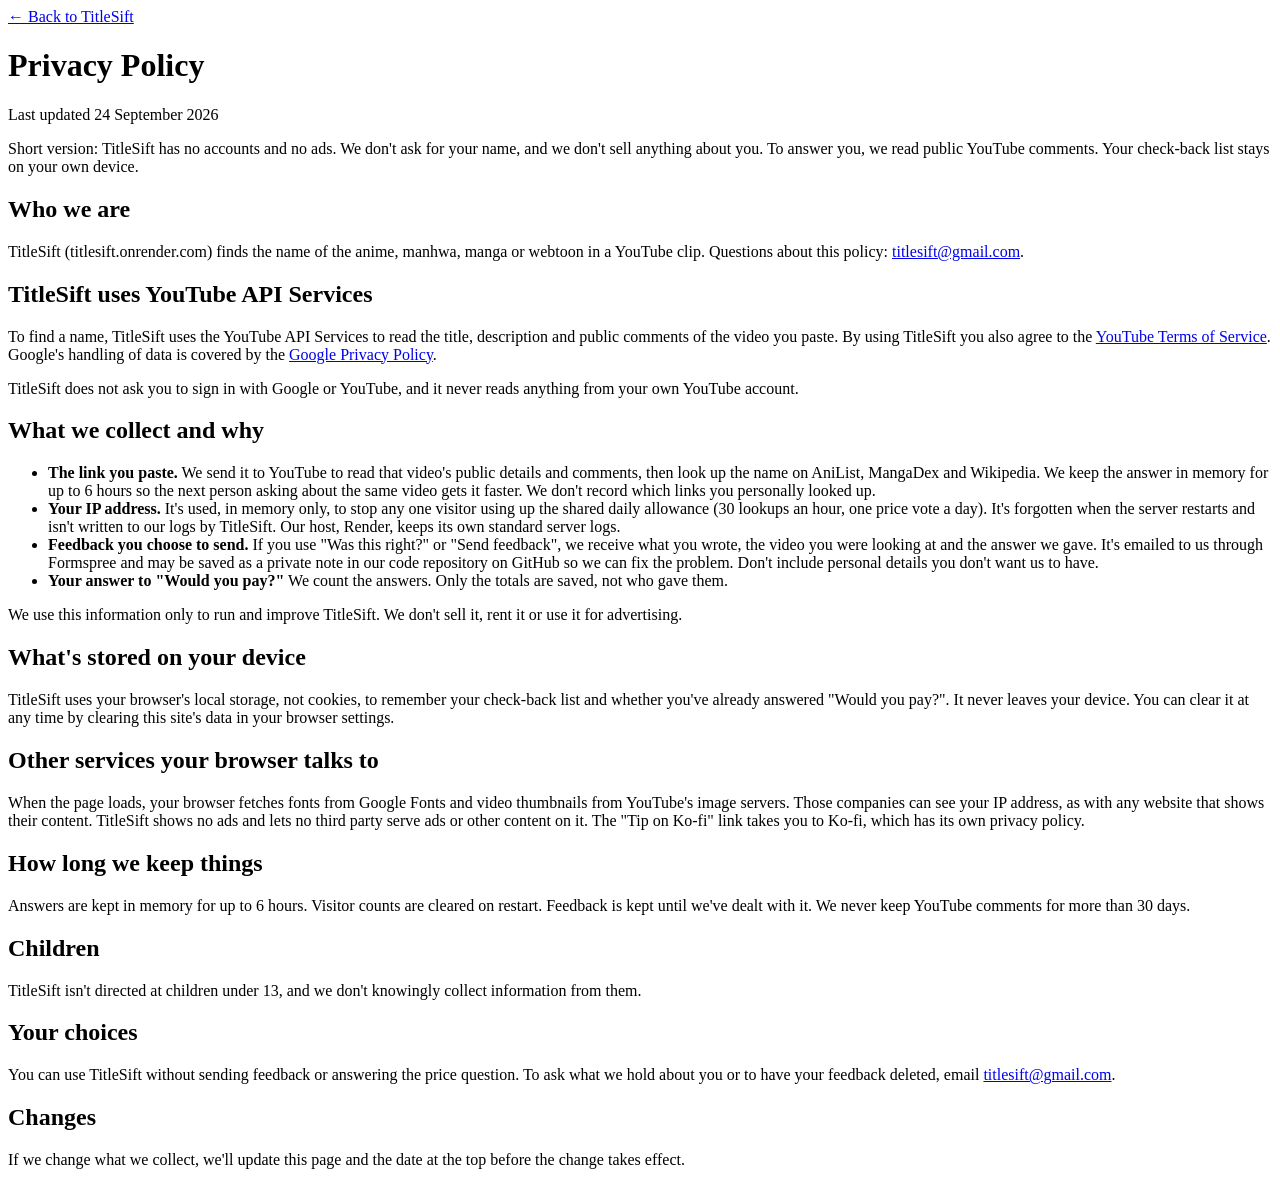
==== webapp/static/privacy.html @ 6038014d "Add a Privacy Policy and Terms of Use, and link videos back to YouTube YouTube's developer policies " ====
<!doctype html>
<html lang="en">
<head>
<meta charset="utf-8">
<meta name="viewport" content="width=device-width, initial-scale=1, viewport-fit=cover">
<title>Privacy Policy · TitleSift</title>
<link rel="icon" href="/icon.svg" type="image/svg+xml">
<link rel="stylesheet" href="https://fonts.googleapis.com/css2?family=Bricolage+Grotesque:opsz,wght@12..96,700;12..96,800&family=Atkinson+Hyperlegible:wght@400;700&display=swap">
<link rel="stylesheet" href="/legal.css">
</head>
<body>
<main>
<a class="back" href="/">← Back to TitleSift</a>
<h1>Privacy Policy</h1>
<p class="date">Last updated 24 September 2026</p>

<p class="box">Short version: TitleSift has no accounts and no ads. We don't ask for your name, and we don't sell anything about you. To answer you, we read public YouTube comments. Your check-back list stays on your own device.</p>

<h2>Who we are</h2>
<p>TitleSift (titlesift.onrender.com) finds the name of the anime, manhwa, manga or webtoon in a YouTube clip. Questions about this policy: <a href="mailto:titlesift@gmail.com">titlesift@gmail.com</a>.</p>

<h2>TitleSift uses YouTube API Services</h2>
<p>To find a name, TitleSift uses the YouTube API Services to read the title, description and public comments of the video you paste. By using TitleSift you also agree to the <a href="https://www.youtube.com/t/terms" rel="noopener">YouTube Terms of Service</a>. Google's handling of data is covered by the <a href="http://www.google.com/policies/privacy" rel="noopener">Google Privacy Policy</a>.</p>
<p>TitleSift does not ask you to sign in with Google or YouTube, and it never reads anything from your own YouTube account.</p>

<h2>What we collect and why</h2>
<ul>
  <li><b>The link you paste.</b> We send it to YouTube to read that video's public details and comments, then look up the name on AniList, MangaDex and Wikipedia. We keep the answer in memory for up to 6 hours so the next person asking about the same video gets it faster. We don't record which links you personally looked up.</li>
  <li><b>Your IP address.</b> It's used, in memory only, to stop any one visitor using up the shared daily allowance (30 lookups an hour, one price vote a day). It's forgotten when the server restarts and isn't written to our logs by TitleSift. Our host, Render, keeps its own standard server logs.</li>
  <li><b>Feedback you choose to send.</b> If you use "Was this right?" or "Send feedback", we receive what you wrote, the video you were looking at and the answer we gave. It's emailed to us through Formspree and may be saved as a private note in our code repository on GitHub so we can fix the problem. Don't include personal details you don't want us to have.</li>
  <li><b>Your answer to "Would you pay?"</b> We count the answers. Only the totals are saved, not who gave them.</li>
</ul>
<p>We use this information only to run and improve TitleSift. We don't sell it, rent it or use it for advertising.</p>

<h2>What's stored on your device</h2>
<p>TitleSift uses your browser's local storage, not cookies, to remember your check-back list and whether you've already answered "Would you pay?". It never leaves your device. You can clear it at any time by clearing this site's data in your browser settings.</p>

<h2>Other services your browser talks to</h2>
<p>When the page loads, your browser fetches fonts from Google Fonts and video thumbnails from YouTube's image servers. Those companies can see your IP address, as with any website that shows their content. TitleSift shows no ads and lets no third party serve ads or other content on it. The "Tip on Ko-fi" link takes you to Ko-fi, which has its own privacy policy.</p>

<h2>How long we keep things</h2>
<p>Answers are kept in memory for up to 6 hours. Visitor counts are cleared on restart. Feedback is kept until we've dealt with it. We never keep YouTube comments for more than 30 days.</p>

<h2>Children</h2>
<p>TitleSift isn't directed at children under 13, and we don't knowingly collect information from them.</p>

<h2>Your choices</h2>
<p>You can use TitleSift without sending feedback or answering the price question. To ask what we hold about you or to have your feedback deleted, email <a href="mailto:titlesift@gmail.com">titlesift@gmail.com</a>.</p>

<h2>Changes</h2>
<p>If we change what we collect, we'll update this page and the date at the top before the change takes effect.</p>
</main>
</body>
</html>
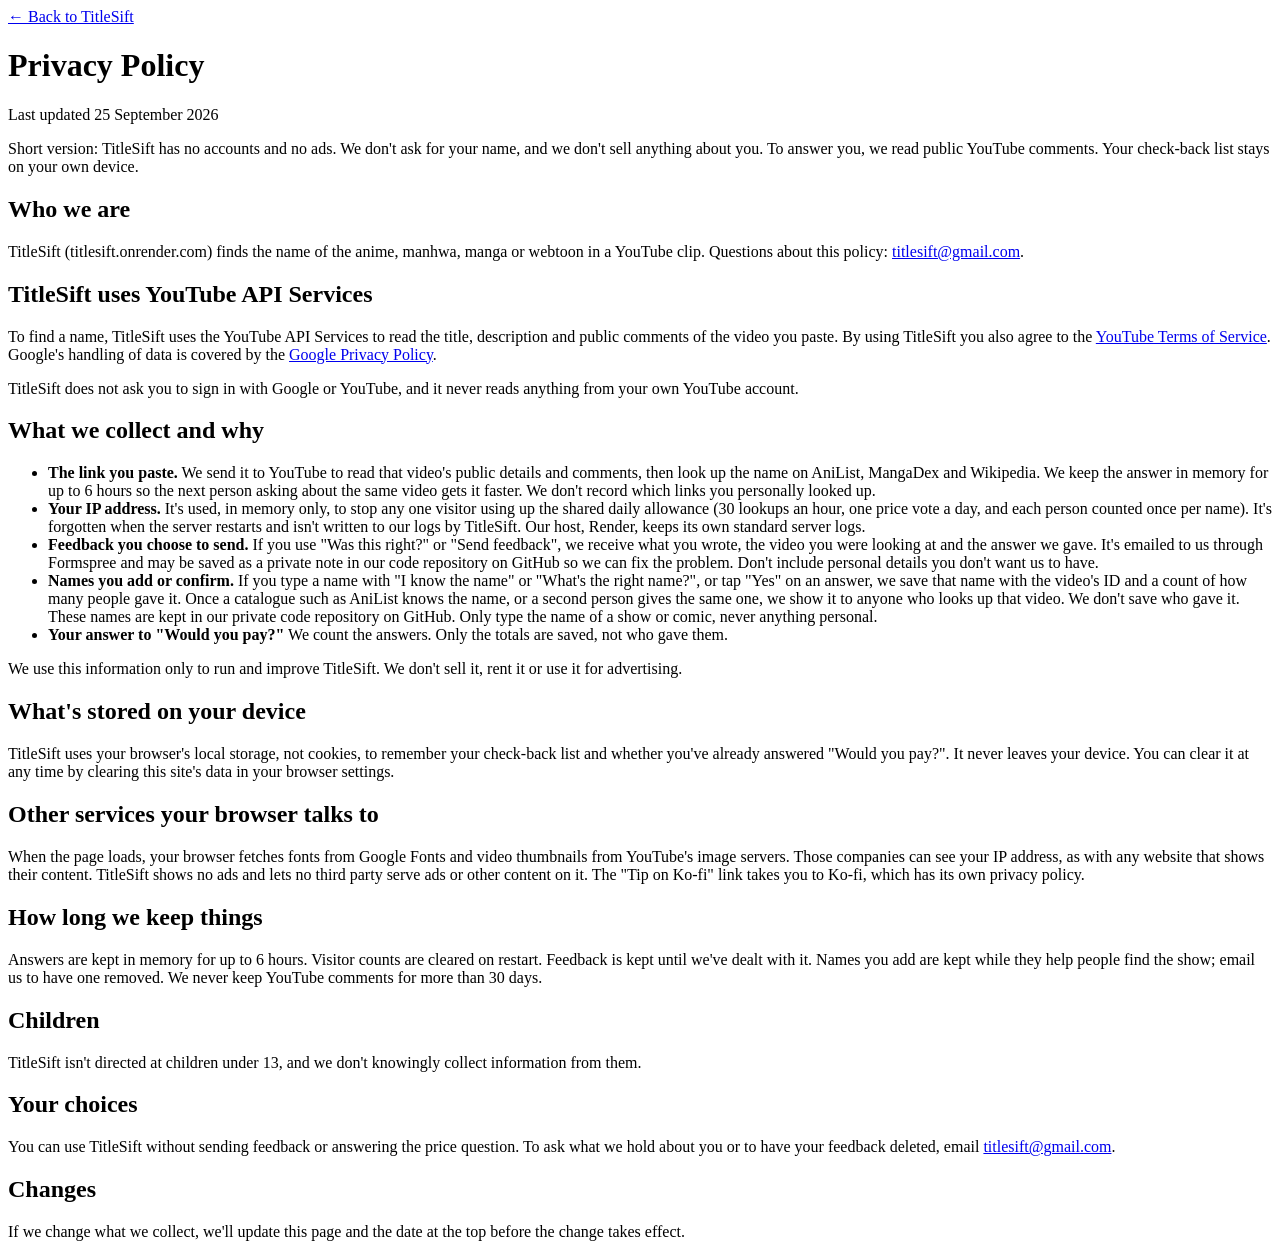
==== commit 26c23d1e: "Let visitors add or confirm a show's name for a video "I know the name" and "What's the right name?"" ====
--- a/webapp/static/privacy.html
+++ b/webapp/static/privacy.html
@@ -12,7 +12,7 @@
 <main>
 <a class="back" href="/">← Back to TitleSift</a>
 <h1>Privacy Policy</h1>
-<p class="date">Last updated 24 September 2026</p>
+<p class="date">Last updated 25 September 2026</p>
 
 <p class="box">Short version: TitleSift has no accounts and no ads. We don't ask for your name, and we don't sell anything about you. To answer you, we read public YouTube comments. Your check-back list stays on your own device.</p>
 
@@ -26,8 +26,9 @@
 <h2>What we collect and why</h2>
 <ul>
   <li><b>The link you paste.</b> We send it to YouTube to read that video's public details and comments, then look up the name on AniList, MangaDex and Wikipedia. We keep the answer in memory for up to 6 hours so the next person asking about the same video gets it faster. We don't record which links you personally looked up.</li>
-  <li><b>Your IP address.</b> It's used, in memory only, to stop any one visitor using up the shared daily allowance (30 lookups an hour, one price vote a day). It's forgotten when the server restarts and isn't written to our logs by TitleSift. Our host, Render, keeps its own standard server logs.</li>
+  <li><b>Your IP address.</b> It's used, in memory only, to stop any one visitor using up the shared daily allowance (30 lookups an hour, one price vote a day, and each person counted once per name). It's forgotten when the server restarts and isn't written to our logs by TitleSift. Our host, Render, keeps its own standard server logs.</li>
   <li><b>Feedback you choose to send.</b> If you use "Was this right?" or "Send feedback", we receive what you wrote, the video you were looking at and the answer we gave. It's emailed to us through Formspree and may be saved as a private note in our code repository on GitHub so we can fix the problem. Don't include personal details you don't want us to have.</li>
+  <li><b>Names you add or confirm.</b> If you type a name with "I know the name" or "What's the right name?", or tap "Yes" on an answer, we save that name with the video's ID and a count of how many people gave it. Once a catalogue such as AniList knows the name, or a second person gives the same one, we show it to anyone who looks up that video. We don't save who gave it. These names are kept in our private code repository on GitHub. Only type the name of a show or comic, never anything personal.</li>
   <li><b>Your answer to "Would you pay?"</b> We count the answers. Only the totals are saved, not who gave them.</li>
 </ul>
 <p>We use this information only to run and improve TitleSift. We don't sell it, rent it or use it for advertising.</p>
@@ -39,7 +40,7 @@
 <p>When the page loads, your browser fetches fonts from Google Fonts and video thumbnails from YouTube's image servers. Those companies can see your IP address, as with any website that shows their content. TitleSift shows no ads and lets no third party serve ads or other content on it. The "Tip on Ko-fi" link takes you to Ko-fi, which has its own privacy policy.</p>
 
 <h2>How long we keep things</h2>
-<p>Answers are kept in memory for up to 6 hours. Visitor counts are cleared on restart. Feedback is kept until we've dealt with it. We never keep YouTube comments for more than 30 days.</p>
+<p>Answers are kept in memory for up to 6 hours. Visitor counts are cleared on restart. Feedback is kept until we've dealt with it. Names you add are kept while they help people find the show; email us to have one removed. We never keep YouTube comments for more than 30 days.</p>
 
 <h2>Children</h2>
 <p>TitleSift isn't directed at children under 13, and we don't knowingly collect information from them.</p>
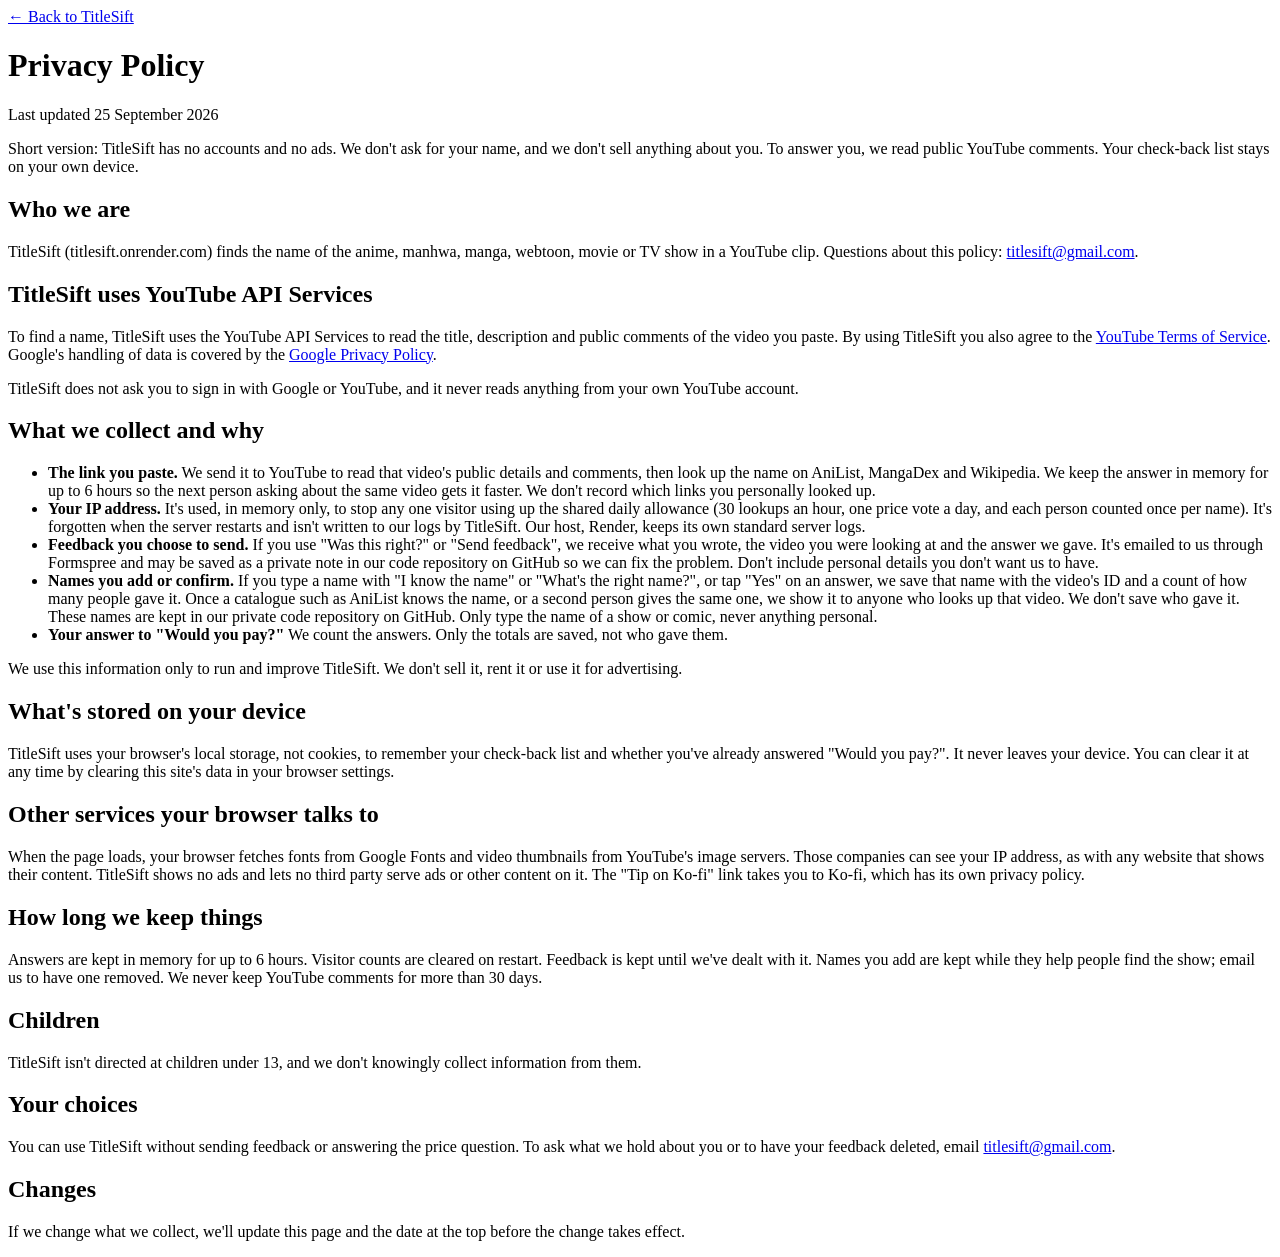
==== commit 75c197b2: "Say TitleSift works on movie and TV clips too Co-Authored-By: Claude Opus 5.5 (1M context) <noreply@" ====
--- a/webapp/static/privacy.html
+++ b/webapp/static/privacy.html
@@ -7,6 +7,7 @@
 <link rel="icon" href="/icon.svg" type="image/svg+xml">
 <link rel="stylesheet" href="https://fonts.googleapis.com/css2?family=Bricolage+Grotesque:opsz,wght@12..96,700;12..96,800&family=Atkinson+Hyperlegible:wght@400;700&display=swap">
 <link rel="stylesheet" href="/legal.css">
+<script>try { var th = localStorage.getItem("titlesift.theme"); if (th === "light" || th === "dark") document.documentElement.setAttribute("data-theme", th); } catch (e) {}</script>
 </head>
 <body>
 <main>
@@ -17,7 +18,7 @@
 <p class="box">Short version: TitleSift has no accounts and no ads. We don't ask for your name, and we don't sell anything about you. To answer you, we read public YouTube comments. Your check-back list stays on your own device.</p>
 
 <h2>Who we are</h2>
-<p>TitleSift (titlesift.onrender.com) finds the name of the anime, manhwa, manga or webtoon in a YouTube clip. Questions about this policy: <a href="mailto:titlesift@gmail.com">titlesift@gmail.com</a>.</p>
+<p>TitleSift (titlesift.onrender.com) finds the name of the anime, manhwa, manga, webtoon, movie or TV show in a YouTube clip. Questions about this policy: <a href="mailto:titlesift@gmail.com">titlesift@gmail.com</a>.</p>
 
 <h2>TitleSift uses YouTube API Services</h2>
 <p>To find a name, TitleSift uses the YouTube API Services to read the title, description and public comments of the video you paste. By using TitleSift you also agree to the <a href="https://www.youtube.com/t/terms" rel="noopener">YouTube Terms of Service</a>. Google's handling of data is covered by the <a href="http://www.google.com/policies/privacy" rel="noopener">Google Privacy Policy</a>.</p>
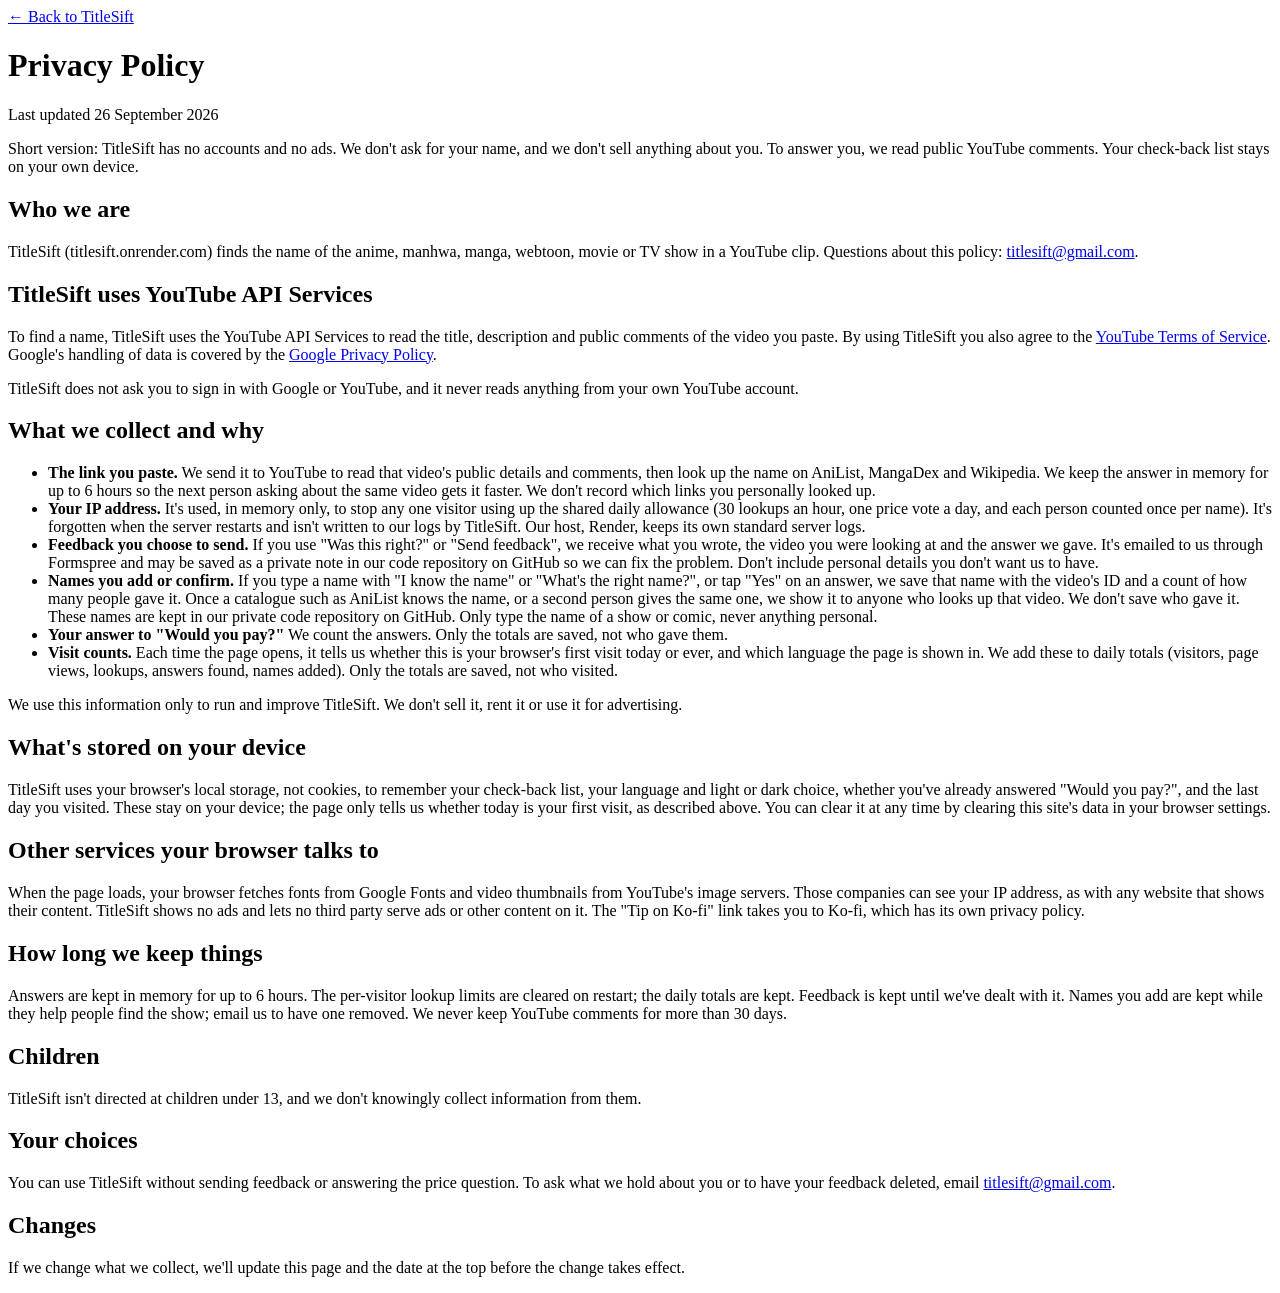
==== commit 6ee1ab08: "Show who's using TitleSift, and recheck names saved before the spelling fix /stats lists daily total" ====
--- a/webapp/static/privacy.html
+++ b/webapp/static/privacy.html
@@ -13,7 +13,7 @@
 <main>
 <a class="back" href="/">← Back to TitleSift</a>
 <h1>Privacy Policy</h1>
-<p class="date">Last updated 25 September 2026</p>
+<p class="date">Last updated 26 September 2026</p>
 
 <p class="box">Short version: TitleSift has no accounts and no ads. We don't ask for your name, and we don't sell anything about you. To answer you, we read public YouTube comments. Your check-back list stays on your own device.</p>
 
@@ -31,17 +31,18 @@
   <li><b>Feedback you choose to send.</b> If you use "Was this right?" or "Send feedback", we receive what you wrote, the video you were looking at and the answer we gave. It's emailed to us through Formspree and may be saved as a private note in our code repository on GitHub so we can fix the problem. Don't include personal details you don't want us to have.</li>
   <li><b>Names you add or confirm.</b> If you type a name with "I know the name" or "What's the right name?", or tap "Yes" on an answer, we save that name with the video's ID and a count of how many people gave it. Once a catalogue such as AniList knows the name, or a second person gives the same one, we show it to anyone who looks up that video. We don't save who gave it. These names are kept in our private code repository on GitHub. Only type the name of a show or comic, never anything personal.</li>
   <li><b>Your answer to "Would you pay?"</b> We count the answers. Only the totals are saved, not who gave them.</li>
+  <li><b>Visit counts.</b> Each time the page opens, it tells us whether this is your browser's first visit today or ever, and which language the page is shown in. We add these to daily totals (visitors, page views, lookups, answers found, names added). Only the totals are saved, not who visited.</li>
 </ul>
 <p>We use this information only to run and improve TitleSift. We don't sell it, rent it or use it for advertising.</p>
 
 <h2>What's stored on your device</h2>
-<p>TitleSift uses your browser's local storage, not cookies, to remember your check-back list and whether you've already answered "Would you pay?". It never leaves your device. You can clear it at any time by clearing this site's data in your browser settings.</p>
+<p>TitleSift uses your browser's local storage, not cookies, to remember your check-back list, your language and light or dark choice, whether you've already answered "Would you pay?", and the last day you visited. These stay on your device; the page only tells us whether today is your first visit, as described above. You can clear it at any time by clearing this site's data in your browser settings.</p>
 
 <h2>Other services your browser talks to</h2>
 <p>When the page loads, your browser fetches fonts from Google Fonts and video thumbnails from YouTube's image servers. Those companies can see your IP address, as with any website that shows their content. TitleSift shows no ads and lets no third party serve ads or other content on it. The "Tip on Ko-fi" link takes you to Ko-fi, which has its own privacy policy.</p>
 
 <h2>How long we keep things</h2>
-<p>Answers are kept in memory for up to 6 hours. Visitor counts are cleared on restart. Feedback is kept until we've dealt with it. Names you add are kept while they help people find the show; email us to have one removed. We never keep YouTube comments for more than 30 days.</p>
+<p>Answers are kept in memory for up to 6 hours. The per-visitor lookup limits are cleared on restart; the daily totals are kept. Feedback is kept until we've dealt with it. Names you add are kept while they help people find the show; email us to have one removed. We never keep YouTube comments for more than 30 days.</p>
 
 <h2>Children</h2>
 <p>TitleSift isn't directed at children under 13, and we don't knowingly collect information from them.</p>
